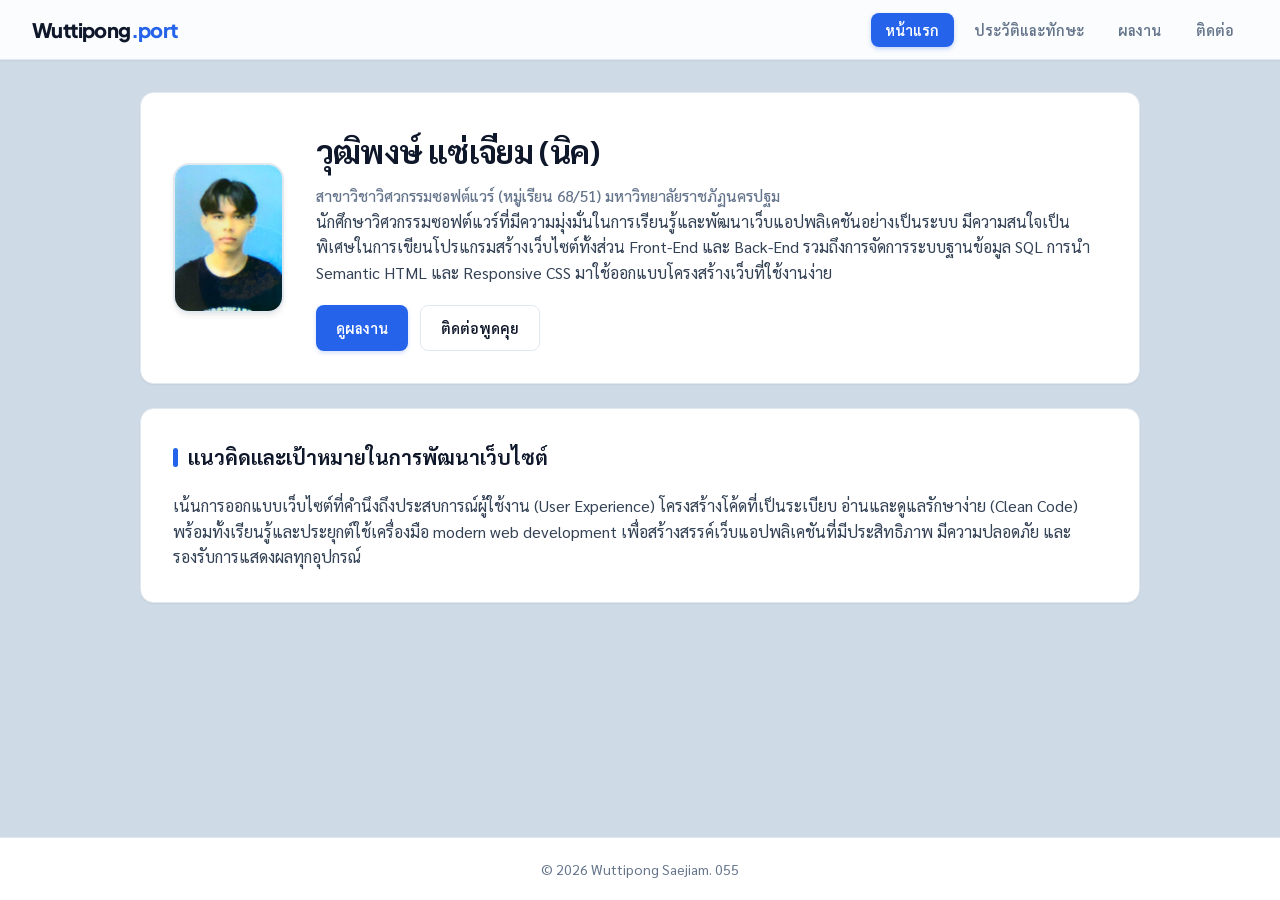
==== index.html @ 296d6d03 "first commit" ====
<!DOCTYPE html>
<html lang="th">
<head>
  <meta charset="UTF-8">
  <meta name="viewport" content="width=device-width, initial-scale=1.0">
  <title>หน้าแรก - Wuttipong Saejiam</title>
  <link rel="stylesheet" href="css/style.css">
</head>
<body>

  <header>
    <div class="logo">Wuttipong<span>.port</span></div>
    
    <input type="checkbox" id="menu-toggle">
    <label for="menu-toggle" class="menu-toggle">☰</label>

    <nav>
      <ul>
        <li><a href="index.html" class="active">หน้าแรก</a></li>
        <li><a href="about.html">ประวัติและทักษะ</a></li>
        <li><a href="projects.html">ผลงาน</a></li>
        <li><a href="contact.html">ติดต่อ</a></li>
      </ul>
    </nav>
  </header>

  <main>
    <section class="hero-flex">
      <img src="../image/profile.jpg" alt="รูปประจำตัว วุฒิพงษ์ แซ่เจียม" class="hero-avatar">
      
      <div>
        <!-- <span class="badge-tag"></span> -->
        <h1>วุฒิพงษ์ แซ่เจียม (นิค)</h1>
        <p style="color: var(--text-muted); font-size: 0.95rem; font-weight: 500;">
          สาขาวิชาวิศวกรรมซอฟต์แวร์ (หมู่เรียน 68/51) มหาวิทยาลัยราชภัฏนครปฐม
        </p>
        
        <p>
          นักศึกษาวิศวกรรมซอฟต์แวร์ที่มีความมุ่งมั่นในการเรียนรู้และพัฒนาเว็บแอปพลิเคชันอย่างเป็นระบบ มีความสนใจเป็นพิเศษในการเขียนโปรแกรมสร้างเว็บไซต์ทั้งส่วน Front-End และ Back-End รวมถึงการจัดการระบบฐานข้อมูล SQL การนำ Semantic HTML และ Responsive CSS มาใช้ออกแบบโครงสร้างเว็บที่ใช้งานง่าย
        </p>
        
        
        <div style="display: flex; gap: 0.75rem; margin-top: 1.25rem;">
          <a href="projects.html" class="btn">ดูผลงาน</a>
          <a href="contact.html" class="btn btn-outline">ติดต่อพูดคุย</a>
        </div>
      </div>
    </section>

    <section>
      <h2>แนวคิดและเป้าหมายในการพัฒนาเว็บไซต์</h2>
      <p>
        เน้นการออกแบบเว็บไซต์ที่คำนึงถึงประสบการณ์ผู้ใช้งาน (User Experience) โครงสร้างโค้ดที่เป็นระเบียบ อ่านและดูแลรักษาง่าย (Clean Code) พร้อมทั้งเรียนรู้และประยุกต์ใช้เครื่องมือ modern web development เพื่อสร้างสรรค์เว็บแอปพลิเคชันที่มีประสิทธิภาพ มีความปลอดภัย และรองรับการแสดงผลทุกอุปกรณ์
      </p>
    </section>
  </main>

  <footer>
    <p>&copy; 2026 Wuttipong Saejiam. 055</p>
  </footer>

</body>
</html>
---- css/style.css ----
/* ==========================================================================
   TABLE OF CONTENTS
   ==========================================================================
   1. FONTS & ROOT VARIABLES
   2. GLOBAL / RESET STYLES
   3. HEADER & NAVIGATION (ALL PAGES)
   4. LAYOUT & CONTAINERS (MAIN, SECTION, FOOTER)
   5. TYPOGRAPHY & BUTTONS
   6. PAGE: INDEX.HTML (HERO SECTION)
   7. PAGE: ABOUT.HTML (SKILLS & BADGES)
   8. PAGE: PROJECTS.HTML (CARDS & GRID)
   9. PAGE: CONTACT.HTML (CARDS & FORM)
   10. MOBILE MENU & RESPONSIVE DESIGN (MEDIA QUERIES)
   ========================================================================== */

/* ==========================================================================
   1. FONTS & ROOT VARIABLES
   ========================================================================== */
@import url('https://fonts.googleapis.com/css2?family=Plus+Jakarta+Sans:wght@400;500;600;700&family=Sarabun:wght@300;400;500;600;700&display=swap');

:root {
  --primary: #2563eb;          /* Vibrant Royal Blue */
  --primary-hover: #1d4ed8;
  --primary-light: #eff6ff;
  --bg-main: #cedae6;          /* Slate 100 soft background */
  --bg-card: #ffffff;
  --text-title: #0f172a;       /* Slate 900 */
  --text-body: #334155;        /* Slate 700 */
  --text-muted: #64748b;       /* Slate 500 */
  --border: #e2e8f0;           /* Slate 200 */
  --shadow-sm: 0 1px 2px 0 rgb(0 0 0 / 0.05);
  --shadow-md: 0 4px 6px -1px rgb(0 0 0 / 0.07), 0 2px 4px -2px rgb(0 0 0 / 0.05);
  --shadow-lg: 0 10px 15px -3px rgb(0 0 0 / 0.08), 0 4px 6px -4px rgb(0 0 0 / 0.04);
}

/* ==========================================================================
   2. GLOBAL / RESET STYLES
   ========================================================================== */
* {
  box-sizing: border-box;
  margin: 0;
  padding: 0;
}

body {
  font-family: 'Sarabun', 'Plus Jakarta Sans', -apple-system, sans-serif;
  line-height: 1.6;
  color: var(--text-body);
  background-color: var(--bg-main);
  display: flex;
  flex-direction: column;
  min-height: 100vh;
}

/* ==========================================================================
   3. HEADER & NAVIGATION (ALL PAGES)
   ========================================================================== */
header {
  background-color: rgba(255, 255, 255, 0.9);
  backdrop-filter: blur(8px);
  border-bottom: 1px solid var(--border);
  padding: 0.85rem 2rem;
  display: flex;
  justify-content: space-between;
  align-items: center;
  position: sticky;
  top: 0;
  z-index: 100;
  box-shadow: var(--shadow-sm);
}

header .logo {
  font-family: 'Plus Jakarta Sans', sans-serif;
  font-weight: 800;
  font-size: 1.25rem;
  color: var(--text-title);
  letter-spacing: -0.03em;
}

header .logo span {
  color: var(--primary);
}

nav ul {
  display: flex;
  list-style: none;
  gap: 0.35rem;
}

nav a {
  color: var(--text-muted);
  text-decoration: none;
  padding: 0.5rem 0.9rem;
  border-radius: 0.5rem;
  font-size: 0.9rem;
  font-weight: 600;
  transition: all 0.2s ease;
}

nav a:hover {
  color: var(--primary);
  background-color: var(--primary-light);
}

nav a.active {
  color: #ffffff;
  background-color: var(--primary);
  box-shadow: 0 2px 4px rgba(37, 99, 235, 0.25);
}

/* ซ่อน Checkbox และปุ่มแฮมเบอร์เกอร์บนหน้าจอปกติ */
#menu-toggle, 
.menu-toggle {
  display: none;
}

/* ==========================================================================
   4. LAYOUT & CONTAINERS (MAIN, SECTION, FOOTER)
   ========================================================================== */
main {
  flex: 1;
  max-width: 1000px;
  width: 92%;
  margin: 2rem auto;
}

section {
  background: var(--bg-card);
  border: 1px solid var(--border);
  border-radius: 0.85rem;
  padding: 2rem;
  margin-bottom: 1.5rem;
  box-shadow: var(--shadow-sm);
}

footer {
  background-color: #ffffff;
  border-top: 1px solid var(--border);
  color: var(--text-muted);
  text-align: center;
  padding: 1.25rem;
  font-size: 0.875rem;
  margin-top: auto;
}

/* ==========================================================================
   5. TYPOGRAPHY & BUTTONS
   ========================================================================== */
h1 {
  font-size: 2rem;
  color: var(--text-title);
  margin-bottom: 0.5rem;
  font-weight: 700;
  letter-spacing: -0.02em;
}

h2 {
  font-size: 1.25rem;
  color: var(--text-title);
  margin-bottom: 1.25rem;
  font-weight: 700;
  display: flex;
  align-items: center;
  gap: 0.6rem;
}

h2::before {
  content: "";
  display: inline-block;
  width: 5px;
  height: 1.2rem;
  background-color: var(--primary);
  border-radius: 3px;
}

/* Button Components */
.btn {
  display: inline-flex;
  align-items: center;
  justify-content: center;
  gap: 0.5rem;
  background-color: var(--primary);
  color: #ffffff;
  padding: 0.65rem 1.25rem;
  border-radius: 0.5rem;
  text-decoration: none;
  font-size: 0.9rem;
  font-weight: 600;
  border: none;
  cursor: pointer;
  transition: all 0.2s ease;
  box-shadow: 0 2px 4px rgba(37, 99, 235, 0.2);
}

.btn:hover {
  background-color: var(--primary-hover);
  transform: translateY(-1px);
}

.btn-outline {
  background-color: #ffffff;
  color: var(--text-title);
  border: 1px solid var(--border);
  box-shadow: none;
}

.btn-outline:hover {
  background-color: #f8fafc;
  border-color: #cbd5e1;
}

/* ==========================================================================
   6. PAGE: INDEX.HTML (HERO SECTION)
   ========================================================================== */
.hero-flex {
  display: flex;
  align-items: center;
  gap: 2rem;
}

.hero-avatar {
  width: 150px;
  height: 150px;
  border-radius: 1rem;
  object-fit: cover;
  border: 2px solid var(--border);
  box-shadow: var(--shadow-md);
}

.badge-tag {
  display: inline-block;
  background-color: var(--primary-light);
  color: var(--primary);
  font-size: 0.8rem;
  font-weight: 700;
  padding: 0.25rem 0.75rem;
  border-radius: 2rem;
  margin-bottom: 0.5rem;
}

/* ==========================================================================
   7. PAGE: ABOUT.HTML (SKILLS & BADGES)
   ========================================================================== */
.skills-badge-list {
  display: flex;
  flex-wrap: wrap;
  gap: 0.5rem;
  list-style: none;
}

.skills-badge-list li {
  background: #f1f5f9;
  color: var(--text-body);
  padding: 0.4rem 0.85rem;
  border-radius: 0.4rem;
  font-size: 0.875rem;
  font-weight: 600;
  border: 1px solid #e2e8f0;
}

/* ==========================================================================
   8. PAGE: PROJECTS.HTML (CARDS & GRID)
   ========================================================================== */
.projects-grid {
  display: grid;
  grid-template-columns: repeat(3, 1fr);
  gap: 1.25rem;
}

.project-card {
  background: #ffffff;
  border: 1px solid var(--border);
  border-radius: 0.75rem;
  overflow: hidden;
  display: flex;
  flex-direction: column;
  transition: all 0.25s ease;
}

.project-card:hover {
  transform: translateY(-4px);
  box-shadow: var(--shadow-lg);
}

.project-card img {
  width: 100%;
  height: 160px;
  object-fit: cover;
  border-bottom: 1px solid var(--border);
}

.project-body {
  padding: 1.2rem;
  display: flex;
  flex-direction: column;
  flex: 1;
}

.project-meta-box {
  background-color: #f8fafc;
  border: 1px solid var(--border);
  border-radius: 0.5rem;
  padding: 0.65rem 0.85rem;
  font-size: 0.825rem;
  color: var(--text-muted);
  margin: 0.75rem 0 1rem 0;
  line-height: 1.5;
}

/* ==========================================================================
   9. PAGE: CONTACT.HTML (CARDS & FORM)
   ========================================================================== */
.grid-2 {
  display: grid;
  grid-template-columns: 1fr 1.3fr;
  gap: 1.5rem;
}

.contact-info-card {
  position: relative;
  background-color: #f8fafc;
  border: 1px solid var(--border);
  border-radius: 0.75rem;
  padding: 1.25rem;
  display: flex;
  align-items: center;
  gap: 1rem;
  margin-bottom: 1rem;
  transition: transform 0.2s ease;
}

.contact-info-card:hover {
  transform: translateY(-2px);
  border-color: #cbd5e1;
}

/* ยืดพื้นที่คลิกของแท็ก <a> ให้ครอบคลุมการ์ดทั้งหมด */
.contact-info-card a::before {
  content: "";
  position: absolute;
  top: 0;
  left: 0;
  right: 0;
  bottom: 0;
}

.contact-icon {
  width: 44px;
  height: 44px;
  background-color: var(--primary-light);
  color: var(--primary);
  border-radius: 0.5rem;
  display: flex;
  align-items: center;
  justify-content: center;
  font-size: 1.2rem;
  font-weight: bold;
  flex-shrink: 0;
}

/* Form Components */
.form-group {
  margin-bottom: 1.1rem;
}

.form-group label {
  display: block;
  margin-bottom: 0.4rem;
  font-weight: 600;
  font-size: 0.875rem;
  color: var(--text-title);
}

.form-control {
  width: 100%;
  padding: 0.7rem 0.9rem;
  border: 1px solid var(--border);
  border-radius: 0.5rem;
  font-family: inherit;
  font-size: 0.925rem;
  color: var(--text-title);
  background-color: #ffffff;
  transition: all 0.15s ease;
}

.form-control:focus {
  outline: none;
  border-color: var(--primary);
  box-shadow: 0 0 0 3px rgba(37, 99, 235, 0.15);
}

/* ==========================================================================
   10. MOBILE MENU & RESPONSIVE DESIGN (MEDIA QUERIES)
   ========================================================================== */

/* 💻 Tablet View (Width <= 900px) */
@media (max-width: 900px) {
  .grid-2 {
    grid-template-columns: 1fr;
  }
  .projects-grid {
    grid-template-columns: repeat(2, 1fr);
  }
}

/* 📱 Mobile View (Width <= 600px) */
@media (max-width: 600px) {
  header {
    flex-wrap: wrap;
    padding: 0.85rem 1.25rem;
    position: relative;
  }

  /* แสดงปุ่มแฮมเบอร์เกอร์ ☰ */
  .menu-toggle {
    display: block;
    font-size: 1.5rem;
    cursor: pointer;
    color: var(--text-title);
    padding: 0.2rem 0.5rem;
    border-radius: 0.375rem;
    border: 1px solid var(--border);
    user-select: none;
  }

  .menu-toggle:hover {
    background-color: var(--primary-light);
  }

  /* ซ่อน Navigation บนมือถือไว้ก่อน */
  nav {
    display: none;
    width: 100%;
    margin-top: 0.75rem;
    border-top: 1px solid var(--border);
    padding-top: 0.75rem;
  }

  /* แสดง Navigation เมื่อกดปุ่มแฮมเบอร์เกอร์ */
  #menu-toggle:checked ~ nav {
    display: block;
  }

  nav ul {
    flex-direction: column;
    gap: 0.5rem;
  }

  nav a {
    display: block;
    text-align: center;
    padding: 0.65rem;
    background-color: #f8fafc;
    border: 1px solid var(--border);
    border-radius: 0.5rem;
  }

  nav a.active {
    background-color: var(--primary);
    border-color: var(--primary);
    color: #ffffff;
  }

  /* Layout Adjustments for Mobile */
  main {
    width: 92%;
    margin: 1.25rem auto;
  }

  section {
    padding: 1.25rem;
  }

  .hero-flex {
    flex-direction: column;
    text-align: center;
  }

  .grid-2,
  .projects-grid {
    grid-template-columns: 1fr;
  }
}
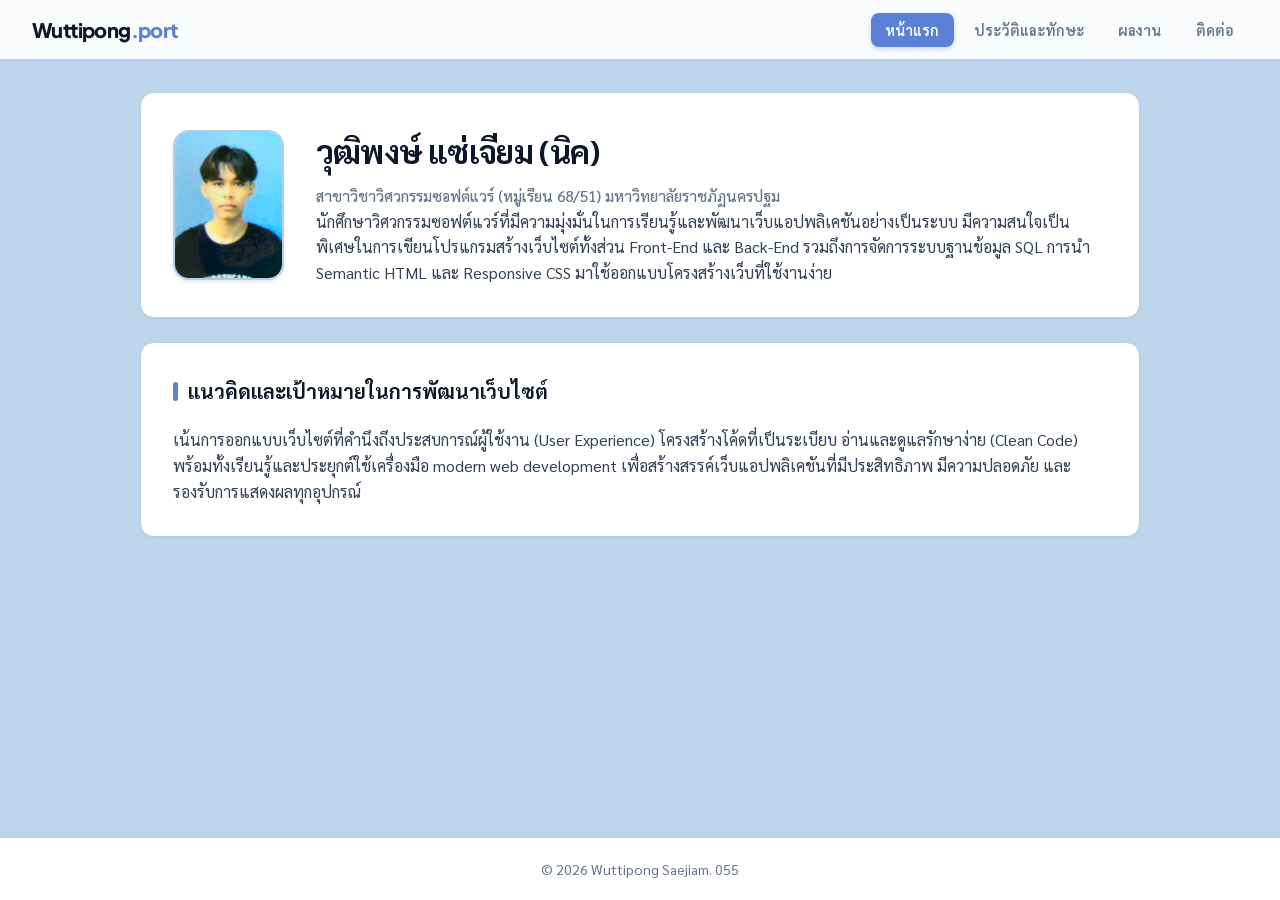
==== commit e6b08a1c: "Newcolor" ====
--- a/index.html
+++ b/index.html
@@ -26,7 +26,7 @@
 
   <main>
     <section class="hero-flex">
-      <img src="../image/profile.jpg" alt="รูปประจำตัว วุฒิพงษ์ แซ่เจียม" class="hero-avatar">
+      <img src="image/profile.jpg" alt="รูปประจำตัว วุฒิพงษ์ แซ่เจียม" class="hero-avatar">
       
       <div>
         <!-- <span class="badge-tag"></span> -->
@@ -38,12 +38,6 @@
         <p>
           นักศึกษาวิศวกรรมซอฟต์แวร์ที่มีความมุ่งมั่นในการเรียนรู้และพัฒนาเว็บแอปพลิเคชันอย่างเป็นระบบ มีความสนใจเป็นพิเศษในการเขียนโปรแกรมสร้างเว็บไซต์ทั้งส่วน Front-End และ Back-End รวมถึงการจัดการระบบฐานข้อมูล SQL การนำ Semantic HTML และ Responsive CSS มาใช้ออกแบบโครงสร้างเว็บที่ใช้งานง่าย
         </p>
-        
-        
-        <div style="display: flex; gap: 0.75rem; margin-top: 1.25rem;">
-          <a href="projects.html" class="btn">ดูผลงาน</a>
-          <a href="contact.html" class="btn btn-outline">ติดต่อพูดคุย</a>
-        </div>
       </div>
     </section>
 
--- a/css/style.css
+++ b/css/style.css
@@ -19,15 +19,15 @@
 @import url('https://fonts.googleapis.com/css2?family=Plus+Jakarta+Sans:wght@400;500;600;700&family=Sarabun:wght@300;400;500;600;700&display=swap');
 
 :root {
-  --primary: #2563eb;          /* Vibrant Royal Blue */
-  --primary-hover: #1d4ed8;
+  --primary: #5a81d5;          /* Vibrant Royal Blue */
+  --primary-hover: #3663e0;
   --primary-light: #eff6ff;
-  --bg-main: #cedae6;          /* Slate 100 soft background */
+  --bg-main: #bdd5ea;          /* Slate 100 soft background */
   --bg-card: #ffffff;
   --text-title: #0f172a;       /* Slate 900 */
   --text-body: #334155;        /* Slate 700 */
   --text-muted: #64748b;       /* Slate 500 */
-  --border: #e2e8f0;           /* Slate 200 */
+  --border: #b3cceb;           /* Slate 200 */
   --shadow-sm: 0 1px 2px 0 rgb(0 0 0 / 0.05);
   --shadow-md: 0 4px 6px -1px rgb(0 0 0 / 0.07), 0 2px 4px -2px rgb(0 0 0 / 0.05);
   --shadow-lg: 0 10px 15px -3px rgb(0 0 0 / 0.08), 0 4px 6px -4px rgb(0 0 0 / 0.04);
